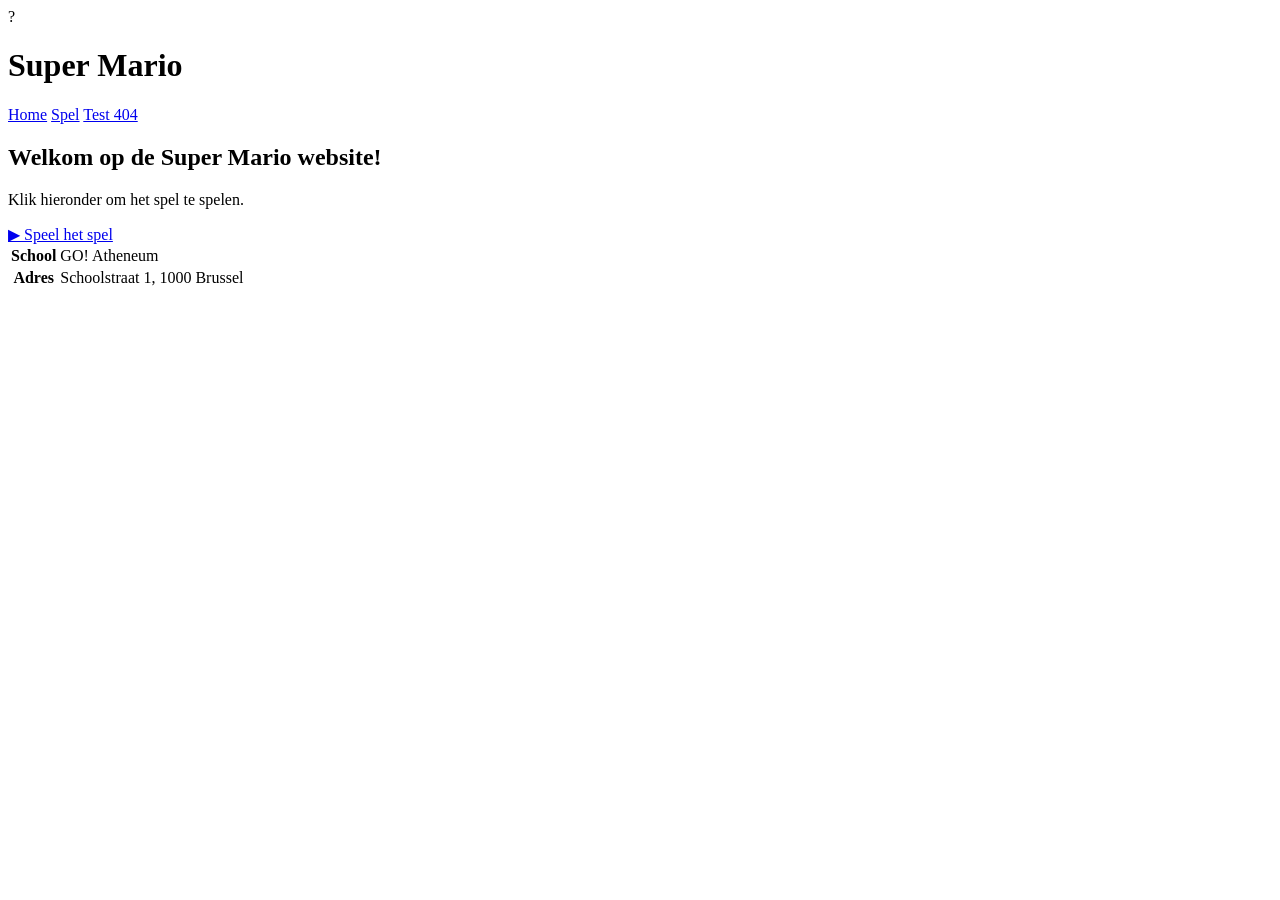
==== index.html @ d91b057d "Add Super Mario game site scaffold Add initial Super Mario website and a simple coin-collecting game" ====
<!DOCTYPE html>
<!-- 1. Hoofddocumentatie: Dit is de HTML structuur voor de Super Mario website -->
<html lang="nl-BE">
<head>
  <meta charset="UTF-8">
  <meta name="viewport" content="width=device-width, initial-scale=1.0">
  <title>Super Mario - Home</title>
  <link rel="stylesheet" href="css/style.css">
</head>
<body>

  <header>
    <div class="logo">?</div>
    <h1>Super Mario</h1>
  </header>

  <nav>
    <a href="index.html">Home</a>
    <a href="html/game.html">Spel</a>
    <a href="404.html">Test 404</a>
  </nav>

  <main>
    <h2>Welkom op de Super Mario website!</h2>
    <p>Klik hieronder om het spel te spelen.</p>
    <a href="html/game.html" class="knop-link">▶ Speel het spel</a>
  </main>

  <footer>
    <table>
      <tr><th>School</th><td>GO! Atheneum</td></tr>
      <tr><th>Adres</th><td>Schoolstraat 1, 1000 Brussel</td></tr>
    </table>
  </footer>

</body>
</html>
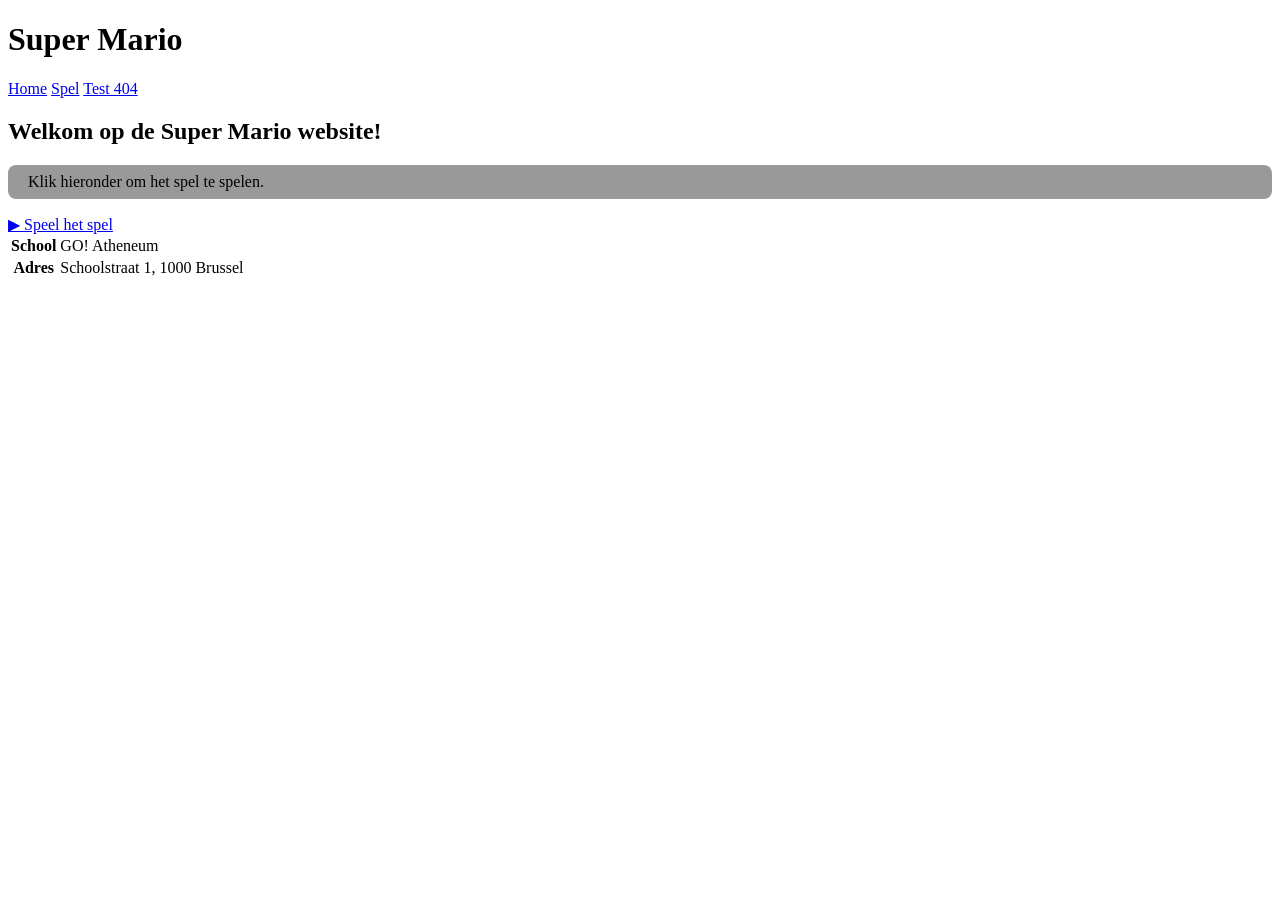
==== commit 10a68c25: "d d" ====
--- a/index.html
+++ b/index.html
@@ -1,5 +1,4 @@
 <!DOCTYPE html>
-<!-- 1. Hoofddocumentatie: Dit is de HTML structuur voor de Super Mario website -->
 <html lang="nl-BE">
 <head>
   <meta charset="UTF-8">
@@ -10,19 +9,19 @@
 <body>
 
   <header>
-    <div class="logo">?</div>
+    <div class="logo"></div>
     <h1>Super Mario</h1>
   </header>
 
   <nav>
-    <a href="index.html">Home</a>
+    <a href="index.html" class="actief">Home</a>
     <a href="html/game.html">Spel</a>
     <a href="404.html">Test 404</a>
   </nav>
 
   <main>
     <h2>Welkom op de Super Mario website!</h2>
-    <p>Klik hieronder om het spel te spelen.</p>
+    <p style="background:rgba(0,0,0,0.4);padding:8px 20px;border-radius:8px;">Klik hieronder om het spel te spelen.</p>
     <a href="html/game.html" class="knop-link">▶ Speel het spel</a>
   </main>
 
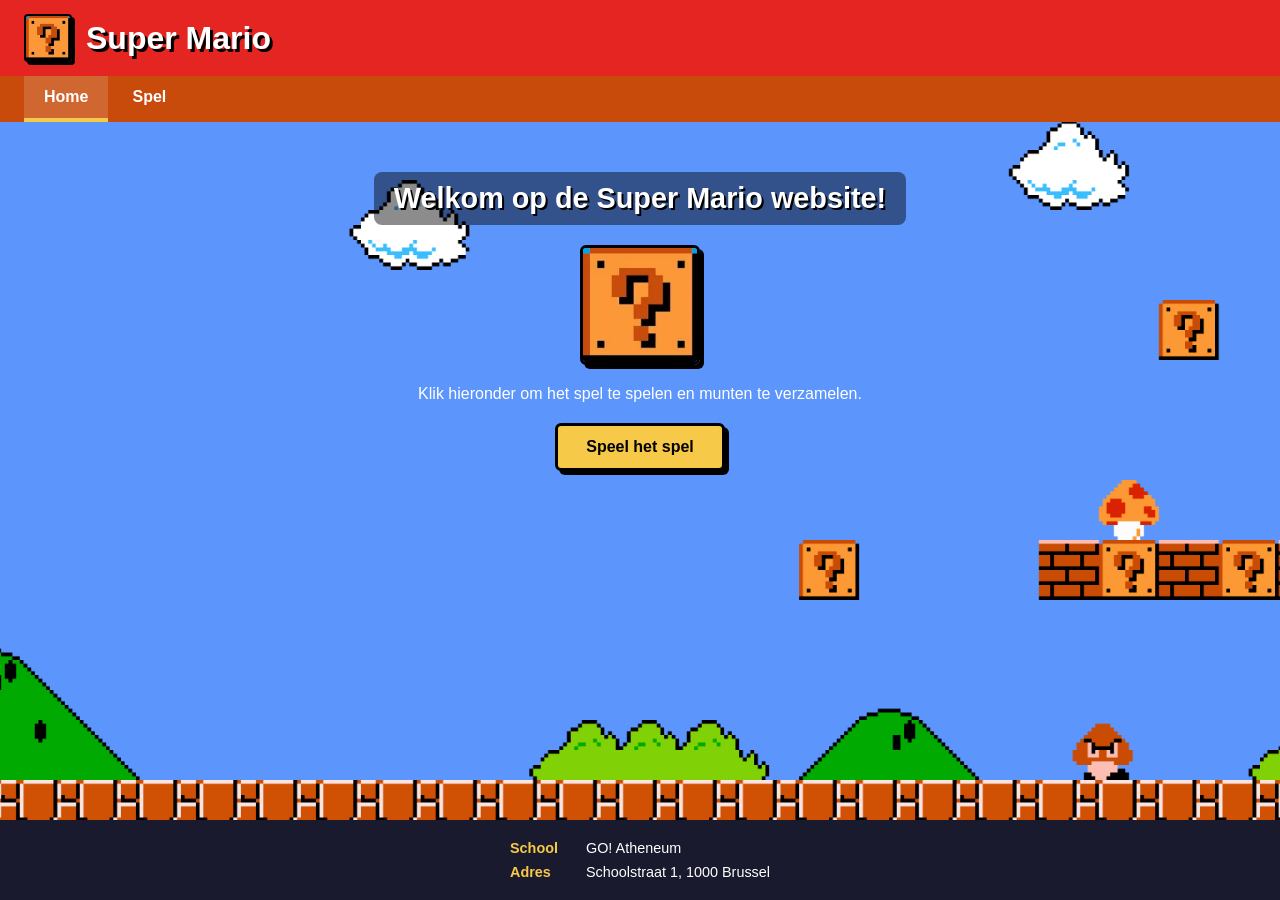
==== commit 9c0a64c2: "implementatie - volledige website volgens projectbundel Herbouw index, game en 404 met juiste mappen" ====
--- a/index.html
+++ b/index.html
@@ -4,7 +4,7 @@
   <meta charset="UTF-8">
   <meta name="viewport" content="width=device-width, initial-scale=1.0">
   <title>Super Mario - Home</title>
-  <link rel="stylesheet" href="css/style.css">
+  <link rel="stylesheet" href="css/styles.css">
 </head>
 <body>
 
@@ -16,13 +16,13 @@
   <nav>
     <a href="index.html" class="actief">Home</a>
     <a href="html/game.html">Spel</a>
-    <a href="404.html">Test 404</a>
   </nav>
 
   <main>
     <h2>Welkom op de Super Mario website!</h2>
-    <p style="background:rgba(0,0,0,0.4);padding:8px 20px;border-radius:8px;">Klik hieronder om het spel te spelen.</p>
-    <a href="html/game.html" class="knop-link">▶ Speel het spel</a>
+    <img src="media/logo.png" alt="Super Mario vraagtekenblok" class="welkom-foto">
+    <p>Klik hieronder om het spel te spelen en munten te verzamelen.</p>
+    <a href="html/game.html" class="knop-link">Speel het spel</a>
   </main>
 
   <footer>
@@ -33,4 +33,4 @@
   </footer>
 
 </body>
-</html>+</html>
--- a/css/styles.css
+++ b/css/styles.css
@@ -0,0 +1,249 @@
+/* Reset en basis */
+* { margin: 0; padding: 0; box-sizing: border-box; }
+
+body {
+  font-family: 'Segoe UI', sans-serif;
+  color: #fff;
+  min-height: 100vh;
+  display: flex;
+  flex-direction: column;
+  background: #5c94fc url('../media/achtergrond.png') center / cover no-repeat fixed;
+}
+
+/* Header met logo en titel */
+header {
+  background: #e52521;
+  padding: 14px 24px;
+  display: flex;
+  align-items: center;
+  gap: 14px;
+  box-shadow: 0 4px 0 #8b0000;
+}
+
+.logo {
+  width: 48px;
+  height: 48px;
+  background: url('../media/logo.png') center / cover;
+  border: 2px solid #000;
+  border-radius: 4px;
+  box-shadow: 3px 3px 0 #000;
+}
+
+h1 {
+  font-size: 1.8rem;
+  text-shadow: 3px 3px 0 #000;
+}
+
+/* Navigatie */
+nav {
+  background: #c84b0c;
+  padding: 0 24px;
+  display: flex;
+  gap: 4px;
+}
+
+nav a {
+  color: #fff;
+  text-decoration: none;
+  padding: 12px 20px;
+  font-weight: bold;
+  border-bottom: 4px solid transparent;
+}
+
+nav a:hover, nav a.actief {
+  background: rgba(255,255,255,0.15);
+  border-bottom-color: #f7c948;
+}
+
+/* Hoofdinhoud */
+main {
+  flex: 1;
+  padding: 40px 24px;
+  display: flex;
+  flex-direction: column;
+  align-items: center;
+  gap: 20px;
+  text-align: center;
+}
+
+h2 {
+  font-size: 1.6rem;
+  text-shadow: 2px 2px 0 #000;
+  background: rgba(0,0,0,0.45);
+  padding: 10px 20px;
+  border-radius: 8px;
+}
+
+.welkom-foto {
+  width: 120px;
+  border: 3px solid #000;
+  border-radius: 6px;
+  box-shadow: 4px 4px 0 #000;
+}
+
+.knop-link, .knop-actie {
+  background: #f7c948;
+  color: #000;
+  border: 3px solid #000;
+  border-radius: 6px;
+  padding: 12px 28px;
+  font-size: 1rem;
+  font-weight: bold;
+  cursor: pointer;
+  text-decoration: none;
+  box-shadow: 4px 4px 0 #000;
+}
+
+.knop-link:hover, .knop-actie:hover {
+  transform: translate(2px, 2px);
+  box-shadow: 2px 2px 0 #000;
+}
+
+/* Spelinstellingen (5 interactieve elementen) */
+.spel-opties {
+  background: rgba(0,0,0,0.5);
+  border: 2px solid #000;
+  border-radius: 8px;
+  padding: 16px;
+  display: flex;
+  flex-wrap: wrap;
+  gap: 12px;
+  justify-content: center;
+  max-width: 960px;
+  width: 100%;
+}
+
+.spel-opties label {
+  display: flex;
+  align-items: center;
+  gap: 6px;
+  font-size: 0.9rem;
+}
+
+.spel-opties input, .spel-opties select {
+  padding: 6px 10px;
+  border: 2px solid #000;
+  border-radius: 4px;
+}
+
+/* Spelveld met achtergrond en knoppen op vraagtekenblokken */
+.level {
+  position: relative;
+  width: 100%;
+  max-width: 960px;
+  aspect-ratio: 16 / 9;
+  background: url('../media/level.png') center / 100% 100% no-repeat;
+  border: 3px solid #000;
+  border-radius: 8px;
+  box-shadow: 4px 4px 0 #000;
+}
+
+.blok {
+  position: absolute;
+  width: 5.5%;
+  height: 9.8%;
+  transform: translate(-50%, -50%);
+}
+
+/* Posities van de 4 vraagtekenblokken op de achtergrond */
+.blok-1 { left: 61.7%; top: 43.5%; }
+.blok-2 { left: 80.5%; top: 43.5%; }
+.blok-3 { left: 88.0%; top: 43.5%; }
+.blok-4 { left: 84.1%; top: 22.2%; }
+
+.coin {
+  position: absolute;
+  bottom: 100%;
+  left: 50%;
+  width: 140%;
+  transform: translateX(-50%);
+  opacity: 0;
+  pointer-events: none;
+}
+
+.coin.spring {
+  animation: muntje 0.7s ease forwards;
+}
+
+@keyframes muntje {
+  0%   { opacity: 1; transform: translateX(-50%) translateY(0); }
+  50%  { opacity: 1; transform: translateX(-50%) translateY(-70px) scale(1.2); }
+  100% { opacity: 1; transform: translateX(-50%) translateY(-35px); }
+}
+
+.knop {
+  width: 100%;
+  height: 100%;
+  background: transparent;
+  border: none;
+  cursor: pointer;
+  border-radius: 2px;
+}
+
+.knop:hover:not(:disabled) {
+  outline: 2px solid rgba(247,201,72,0.8);
+}
+
+.knop:disabled {
+  cursor: default;
+}
+
+#score {
+  position: absolute;
+  top: 8px;
+  right: 12px;
+  background: rgba(0,0,0,0.6);
+  padding: 6px 14px;
+  border-radius: 6px;
+  font-weight: bold;
+  font-size: 1.1rem;
+  text-shadow: 2px 2px 0 #000;
+}
+
+#welkom-tekst {
+  background: rgba(0,0,0,0.45);
+  padding: 8px 16px;
+  border-radius: 6px;
+}
+
+/* 404 pagina */
+.fout {
+  font-size: 6rem;
+  font-weight: bold;
+  text-shadow: 6px 6px 0 #000;
+  color: #f7c948;
+}
+
+/* Footer met schooltabel */
+footer {
+  background: #1a1a2e;
+  padding: 16px 24px;
+  text-align: center;
+}
+
+footer table { margin: 0 auto; border-collapse: collapse; }
+footer th, footer td { padding: 4px 14px; text-align: left; font-size: 0.9rem; }
+footer th { color: #f7c948; }
+
+/* Responsive: mobiel */
+@media (max-width: 480px) {
+  h1 { font-size: 1.3rem; }
+  h2 { font-size: 1.2rem; }
+  main { padding: 24px 12px; }
+  nav a { padding: 10px 12px; font-size: 0.85rem; }
+  .fout { font-size: 4rem; }
+  .spel-opties { flex-direction: column; align-items: stretch; }
+}
+
+/* Responsive: tablet */
+@media (max-width: 768px) {
+  .level { max-width: 100%; }
+  h1 { font-size: 1.5rem; }
+}
+
+/* Responsive: desktop */
+@media (min-width: 1024px) {
+  main { padding: 50px 40px; }
+  h1 { font-size: 2rem; }
+  h2 { font-size: 1.8rem; }
+}
